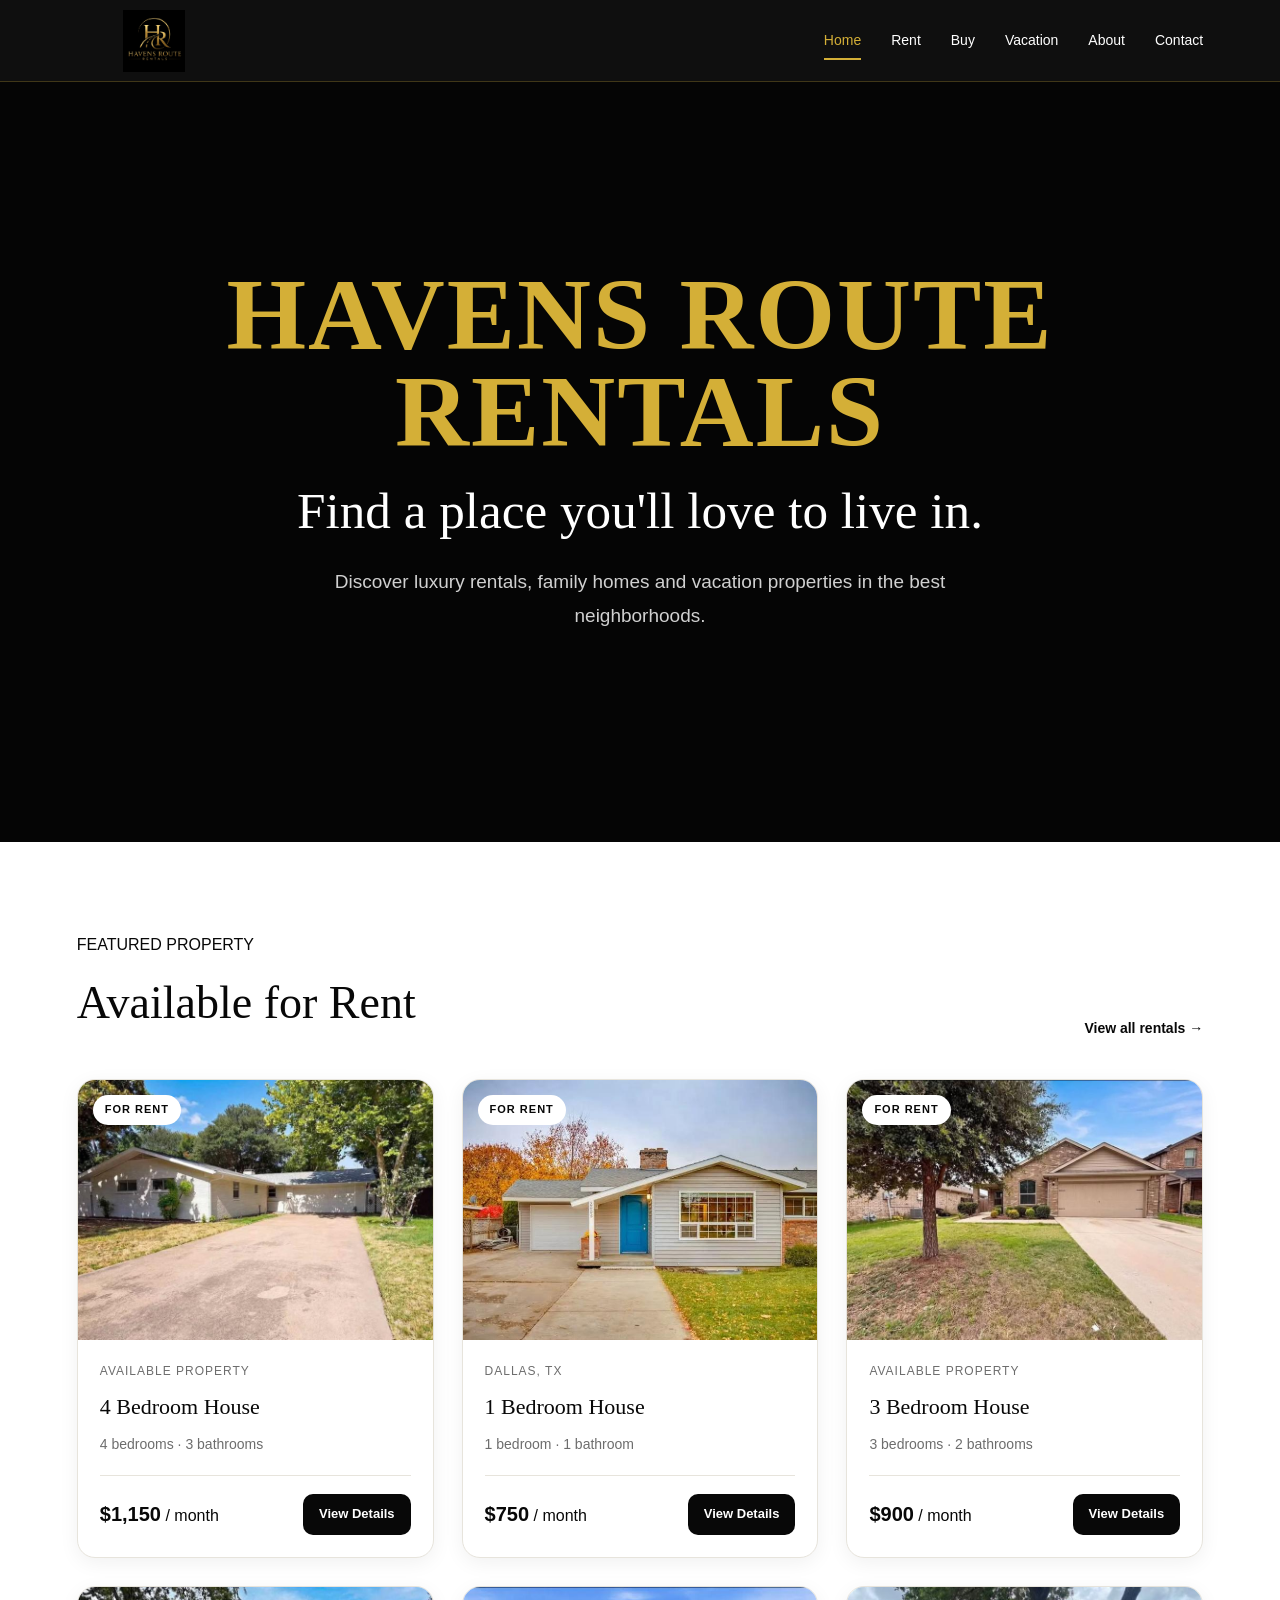
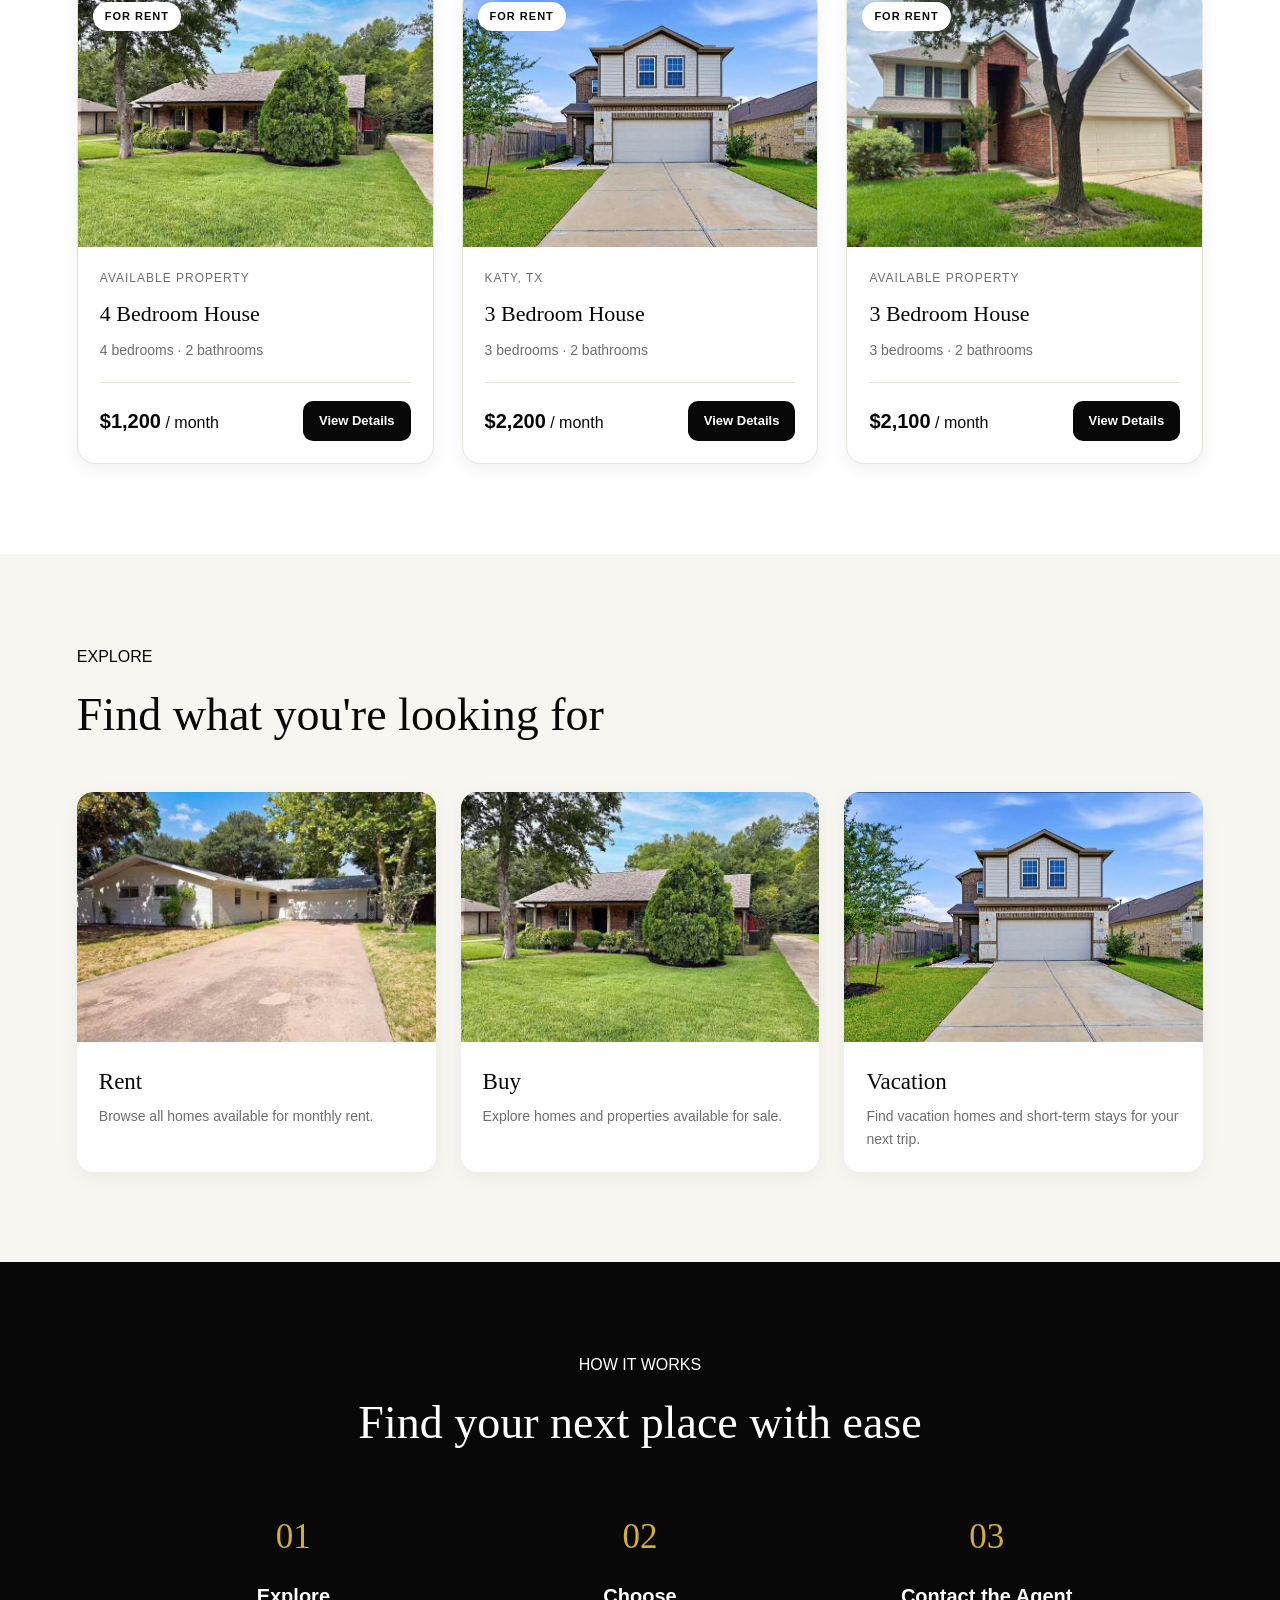
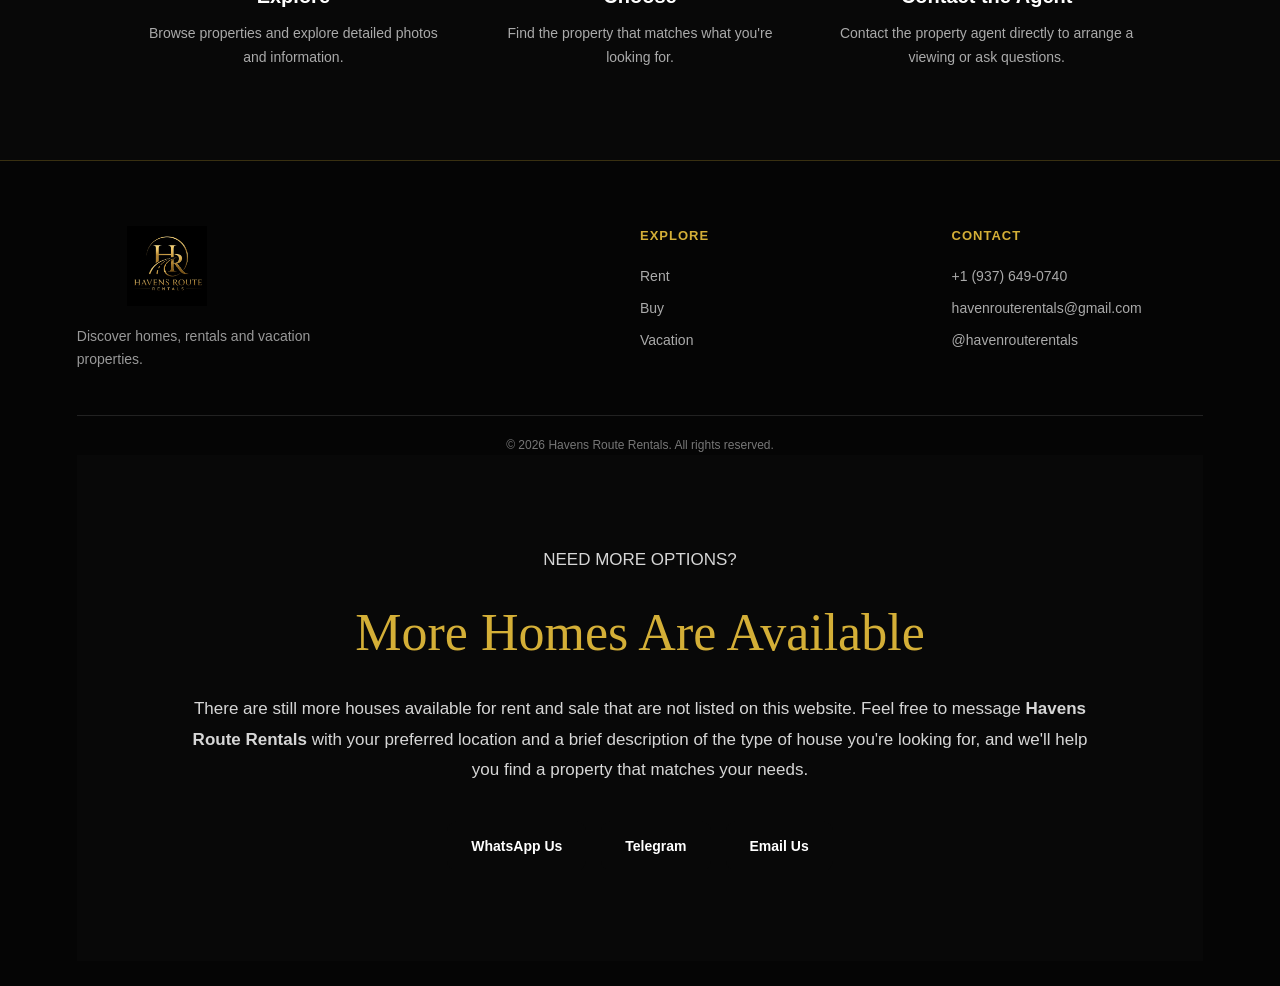
==== index.html @ 7f96321a "initial website" ====
<!DOCTYPE html>
<html lang="en">
<head>
    <meta charset="UTF-8">
    <meta name="viewport" content="width=device-width, initial-scale=1.0">

    <title>Havens Route Rentals</title>

    <meta name="description" content="Havens Route Rentals - Find homes for rent, properties for sale and vacation stays.">

    <meta property="og:title" content="Havens Route Rentals">
    <meta property="og:description" content="Find homes for rent, properties for sale and vacation stays.">
    <meta property="og:image" content="images/logo.png">

    <link rel="icon" type="image/png" href="images/logo.png">
    <link rel="stylesheet" href="style.css">
</head>

<body>

<header class="navbar">

    <a href="index.html" class="logo">
        <img src="images/logo.png" alt="Havens Route Rentals">
    </a>

    <nav class="nav-links">
        <a href="index.html" class="active">Home</a>
        <a href="rent.html">Rent</a>
        <a href="buy.html">Buy</a>
        <a href="vacation.html">Vacation</a>
       <a href="about.html">About</a>
        <a href="contact.html">Contact</a>
    </nav>

    <button class="menu-btn" type="button">☰</button>

</header>

<main>

    <!-- HERO -->
    <section class="hero">

        <div class="hero-content">

            <p class="hero-label">HAVENS ROUTE RENTALS</p>

            <h1>Find a place you'll love to live in.</h1>

            <p>
                Discover luxury rentals, family homes and vacation properties in the best neighborhoods.
            </p>

            
        </div>

    </section>

    <!-- FEATURED RENTALS -->
    <section class="properties-section">

        <div class="section-heading">

            <div>
                <p class="section-label">FEATURED PROPERTY</p>
                <h2>Available for Rent</h2>
            </div>

            <a href="rent.html" class="view-all">View all rentals →</a>

        </div>

        <div class="property-grid">

            <!-- House 1 -->
            <article class="property-card">
                <a href="property.html?id=house-1">
                    <div class="property-image">
                        <img src="images/no1.jpeg" alt="4 Bedroom House">
                        <span class="property-badge">For Rent</span>
                    </div>
                </a>

                <div class="property-info">
                    <div class="property-location">Available Property</div>
                    <h3>4 Bedroom House</h3>
                    <p class="property-details">4 bedrooms · 3 bathrooms</p>

                    <div class="property-bottom">
                        <p class="property-price"><strong>$1,150</strong> / month</p>
                        <a href="property.html?id=house-1" class="details-btn">View Details</a>
                    </div>
                </div>
            </article>

            <!-- House 2 -->
            <article class="property-card">
                <a href="property.html?id=house-2">
                    <div class="property-image">
                        <img src="images/no10.jpeg" alt="1 Bedroom House">
                        <span class="property-badge">For Rent</span>
                    </div>
                </a>

                <div class="property-info">
                    <div class="property-location">Dallas, TX</div>
                    <h3>1 Bedroom House</h3>
                    <p class="property-details">1 bedroom · 1 bathroom</p>

                    <div class="property-bottom">
                        <p class="property-price"><strong>$750</strong> / month</p>
                        <a href="property.html?id=house-2" class="details-btn">View Details</a>
                    </div>
                </div>
            </article>

            <!-- House 3 -->
            <article class="property-card">
                <a href="property.html?id=house-3">
                    <div class="property-image">
                        <img src="images/no17.jpeg" alt="3 Bedroom House">
                        <span class="property-badge">For Rent</span>
                    </div>
                </a>

                <div class="property-info">
                    <div class="property-location">Available Property</div>
                    <h3>3 Bedroom House</h3>
                    <p class="property-details">3 bedrooms · 2 bathrooms</p>

                    <div class="property-bottom">
                        <p class="property-price"><strong>$900</strong> / month</p>
                        <a href="property.html?id=house-3" class="details-btn">View Details</a>
                    </div>
                </div>
            </article>

            <!-- House 4 -->
            <article class="property-card">
                <a href="property.html?id=house-4">
                    <div class="property-image">
                        <img src="images/no24.jpeg" alt="4 Bedroom House">
                        <span class="property-badge">For Rent</span>
                    </div>
                </a>

                <div class="property-info">
                    <div class="property-location">Available Property</div>
                    <h3>4 Bedroom House</h3>
                    <p class="property-details">4 bedrooms · 2 bathrooms</p>

                    <div class="property-bottom">
                        <p class="property-price"><strong>$1,200</strong> / month</p>
                        <a href="property.html?id=house-4" class="details-btn">View Details</a>
                    </div>
                </div>
            </article>

            <!-- House 5 -->
            <article class="property-card">
                <a href="property.html?id=house-5">
                    <div class="property-image">
                        <img src="images/no33.jpeg" alt="3 Bedroom House">
                        <span class="property-badge">For Rent</span>
                    </div>
                </a>

                <div class="property-info">
                    <div class="property-location">Katy, TX</div>
                    <h3>3 Bedroom House</h3>
                    <p class="property-details">3 bedrooms · 2 bathrooms</p>

                    <div class="property-bottom">
                        <p class="property-price"><strong>$2,200</strong> / month</p>
                        <a href="property.html?id=house-5" class="details-btn">View Details</a>
                    </div>
                </div>
            </article>

            <!-- House 6 -->
            <article class="property-card">
                <a href="property.html?id=house-6">
                    <div class="property-image">
                        <img src="images/no54.jpeg" alt="3 Bedroom House">
                        <span class="property-badge">For Rent</span>
                    </div>
                </a>

                <div class="property-info">
                    <div class="property-location">Available Property</div>
                    <h3>3 Bedroom House</h3>
                    <p class="property-details">3 bedrooms · 2 bathrooms</p>

                    <div class="property-bottom">
                        <p class="property-price"><strong>$2,100</strong> / month</p>
                        <a href="property.html?id=house-6" class="details-btn">View Details</a>
                    </div>
                </div>
            </article>

        </div>

    </section>

    <!-- EXPLORE -->
    <section class="categories-section">

        <div class="section-heading">
            <div>
                <p class="section-label">EXPLORE</p>
                <h2>Find what you're looking for</h2>
            </div>
        </div>

        <div class="category-grid">

            <a href="rent.html" class="category-card">
                <div class="category-image">
                    <img src="images/no1.jpeg" alt="Rent Homes">
                </div>

                <div class="category-content">
                    <h3>Rent</h3>
                    <p>Browse all homes available for monthly rent.</p>
                </div>
            </a>

            <a href="buy.html" class="category-card">
                <div class="category-image">
                    <img src="images/no24.jpeg" alt="Buy Properties">
                </div>

                <div class="category-content">
                    <h3>Buy</h3>
                    <p>Explore homes and properties available for sale.</p>
                </div>
            </a>

            <a href="vacation.html" class="category-card">
                <div class="category-image">
                    <img src="images/no33.jpeg" alt="Vacation Homes">
                </div>

                <div class="category-content">
                    <h3>Vacation</h3>
                    <p>Find vacation homes and short-term stays for your next trip.</p>
                </div>
            </a>

        </div>

    </section>

    <!-- HOW IT WORKS -->
    <section class="how-section">

        <div class="section-heading centered">
            <p class="section-label">HOW IT WORKS</p>
            <h2>Find your next place with ease</h2>
        </div>

        <div class="steps-grid">

            <div class="step">
                <span>01</span>
                <h3>Explore</h3>
                <p>Browse properties and explore detailed photos and information.</p>
            </div>

            <div class="step">
                <span>02</span>
                <h3>Choose</h3>
                <p>Find the property that matches what you're looking for.</p>
            </div>

            <div class="step">
                <span>03</span>
                <h3>Contact the Agent</h3>
                <p>Contact the property agent directly to arrange a viewing or ask questions.</p>
            </div>

        </div>

    </section>

</main>

<footer>

    <div class="footer-content">

        <div class="footer-brand">
            <img src="images/logo.png" alt="Havens Route Rentals">
            <p>Discover homes, rentals and vacation properties.</p>
        </div>

        <div class="footer-links">
            <h4>Explore</h4>
            <a href="rent.html">Rent</a>
            <a href="buy.html">Buy</a>
            <a href="vacation.html">Vacation</a>
        </div>

        <div class="footer-links">
            <h4>Contact</h4>
            <a href="tel:+19376490740">+1 (937) 649-0740</a>
            <a href="mailto:havenrouterentals@gmail.com">havenrouterentals@gmail.com</a>
            <a href="https://t.me/havenrouterentals" target="_blank">@havenrouterentals</a>
        </div>

    </div>

    <div class="footer-bottom">
        <p>© 2026 Havens Route Rentals. All rights reserved.</p>
    </div>
<!-- MORE PROPERTIES MESSAGE -->
<section class="more-properties-section">

    <div class="more-properties-content">

        <p class="section-label">NEED MORE OPTIONS?</p>

        <h2>More Homes Are Available</h2>

        <p>
            There are still more houses available for rent and sale that are not listed on this website.
            Feel free to message <strong>Havens Route Rentals</strong> with your preferred location and a brief description of the type of house you're looking for, and we'll help you find a property that matches your needs.
        </p>

        <div class="contact-buttons">

            <a href="https://wa.me/19376490740" class="details-btn">
                WhatsApp Us
            </a>

            <a href="https://t.me/havenrouterentals" class="details-btn">
                Telegram
            </a>

            <a href="mailto:havenrouterentals@gmail.com" class="details-btn">
                Email Us
            </a>

        </div>

    </div>

</section>
</footer>


<script src="script.js"></script>

</body>
</html>
---- style.css ----
* {
    margin: 0;
    padding: 0;
    box-sizing: border-box;
}

:root {
    --black: #080808;
    --dark: #151515;
    --gold: #d4af37;
    --light-gold: #f0d477;
    --cream: #f8f6f0;
    --white: #ffffff;
    --gray: #6d6d6d;
    --border: #e7e4dc;
}

html {
    scroll-behavior: smooth;
}

body {
    font-family: Arial, Helvetica, sans-serif;
    background: var(--white);
    color: var(--black);
    line-height: 1.6;
}

a {
    color: inherit;
    text-decoration: none;
}

img {
    max-width: 100%;
}

button,
input,
select {
    font: inherit;
}


/* ==========================================
   NAVBAR
========================================== */

.navbar {
    position: sticky;
    top: 0;
    z-index: 1000;

    height: 82px;
    padding: 10px 6%;

    display: flex;
    align-items: center;
    justify-content: space-between;

    background: rgba(8, 8, 8, 0.97);
    border-bottom: 1px solid rgba(212, 175, 55, 0.25);
}

.logo {
    display: flex;
    align-items: center;
    height: 62px;
}

.logo img {
    width: 155px;
    height: 62px;
    object-fit: contain;
}

.nav-links {
    display: flex;
    align-items: center;
    gap: 30px;
}

.nav-links a {
    position: relative;
    color: #ffffff;
    font-size: 14px;
    font-weight: 500;
    transition: color 0.3s ease;
}

.nav-links a:hover,
.nav-links a.active {
    color: var(--gold);
}

.nav-links a.active::after {
    content: "";
    position: absolute;
    left: 0;
    right: 0;
    bottom: -8px;
    height: 2px;
    background: var(--gold);
}

.menu-btn {
    display: none;
    border: none;
    background: transparent;
    color: var(--gold);
    font-size: 28px;
    cursor: pointer;
}


/* ==========================================
   HERO
========================================== */

/* ==========================================
   HERO TEXT
========================================== */

/* ==========================================
   HERO SECTION
========================================== */

/* ==========================================
   HERO SECTION
========================================== */

.hero {
    min-height: 760px;
    padding: 100px 6% 80px;

    display: flex;
    align-items: center;
    justify-content: center;

    background: #050505;
}

.hero-content {
    width: 100%;
    max-width: 1200px;
    margin: 0 auto;
    text-align: center;
    color: #ffffff;
}

.hero-label {
    display: block;
    margin-bottom: 18px;

    color: var(--gold);

    font-family: Georgia, "Times New Roman", serif;
    font-size: clamp(64px, 8vw, 110px);
    font-weight: 700;
    line-height: 1;
    letter-spacing: 2px;
    text-transform: uppercase;
}

.hero h1 {
    max-width: 850px;
    margin: 0 auto 22px;

    color: #ffffff;

    font-family: Georgia, "Times New Roman", serif;
    font-size: clamp(30px, 4vw, 50px);
    font-weight: 400;
    line-height: 1.15;
}

.hero-content > p:not(.hero-label) {
    max-width: 680px;
    margin: 0 auto 40px;

    color: #d2d2d2;
    font-size: 18px;
    line-height: 1.7;
}

/* BIG GOLD TITLE */
.hero-label {
    display: block;

    margin-bottom: 22px;

    color: var(--gold);

    font-family: Georgia, "Times New Roman", serif;
    font-size: clamp(64px, 8vw, 110px);
    font-weight: 700;
    line-height: .95;
    letter-spacing: 2px;
    text-transform: uppercase;
}

/* WHITE CAPTION */
.hero h1 {
    max-width: 900px;

    margin: 0 auto 24px;

    color: #ffffff;

    font-family: Georgia, "Times New Roman", serif;
    font-size: clamp(34px, 4vw, 56px);
    font-weight: 400;
    line-height: 1.15;
}

/* DESCRIPTION */
.hero-content > p:not(.hero-label) {
    max-width: 720px;

    margin: 0 auto 45px;

    color: #d0d0d0;

    font-size: 19px;
    line-height: 1.8;
}

/* SEARCH BAR */
.search-box {
    max-width: 980px;

    margin: 0 auto;

    padding: 10px;

    display: grid;
    grid-template-columns: 1fr 1fr 170px;
    gap: 10px;

    background: #ffffff;

    border-radius: 20px;

    box-shadow: 0 20px 50px rgba(0,0,0,.35);
}

.search-field {
    padding: 12px 20px;

    text-align: left;

    border-right: 1px solid var(--border);
}

.search-field:last-child {
    border-right: none;
}

.search-field label {
    display: block;

    margin-bottom: 6px;

    color: #111;

    font-size: 11px;
    font-weight: 700;

    text-transform: uppercase;
    letter-spacing: 1px;
}

.search-field input,
.search-field select {
    width: 100%;

    border: none;
    outline: none;
    background: transparent;

    color: #555;

    font-size: 16px;
}

.search-box button {
    border: none;

    border-radius: 14px;

    background: var(--gold);
    color: #111;

    font-size: 17px;
    font-weight: 700;

    cursor: pointer;

    transition: .3s ease;
}

.search-box button:hover {
    background: var(--light-gold);
    transform: translateY(-2px);
}

/* MOBILE HERO */

@media (max-width: 900px) {

    .hero {
        min-height: 700px;
        padding: 80px 5% 60px;
    }

    .search-box {
        grid-template-columns: 1fr;
        gap: 12px;
        padding: 12px;
    }

    .search-field {
        border-right: none;
        border-bottom: 1px solid var(--border);
    }

    .search-field:last-child {
        border-bottom: none;
    }

    .search-box button {
        height: 55px;
    }

}

@media (max-width: 600px) {

    .hero {
        min-height: 640px;
        padding: 70px 5% 50px;
    }

    .hero-label {
        font-size: 48px;
        line-height: 1;
    }

    .hero h1 {
        font-size: 30px;
    }

    .hero-content > p:not(.hero-label) {
        font-size: 16px;
        margin-bottom: 30px;
    }

}

/* ==========================================
   SEARCH
========================================== */

.search-box {
    max-width: 900px;
    margin: 35px auto 0;
    padding: 8px;

    display: grid;
    grid-template-columns: 1fr 1fr 150px;
    gap: 8px;

    background: white;
    border-radius: 16px;
    box-shadow: 0 15px 45px rgba(0, 0, 0, 0.3);
}

.search-field {
    padding: 10px 18px;
    text-align: left;
    border-right: 1px solid var(--border);
}

.search-field label {
    display: block;
    margin-bottom: 3px;
    color: var(--black);
    font-size: 11px;
    font-weight: 700;
    text-transform: uppercase;
    letter-spacing: 1px;
}

.search-field input,
.search-field select {
    width: 100%;
    padding: 5px 0;
    border: none;
    outline: none;
    background: transparent;
    color: #555;
}

.search-box button {
    border: none;
    border-radius: 12px;
    background: var(--gold);
    color: #111;
    font-weight: 700;
    cursor: pointer;
    transition: 0.3s ease;
}

.search-box button:hover {
    background: var(--light-gold);
    transform: translateY(-1px);
}


/* ==========================================
   GENERAL SECTIONS
========================================== */

.properties-section,
.categories-section,
.how-section {
    padding: 90px 6%;
}

.categories-section {
    background: var(--cream);
}

.how-section {
    background: var(--black);
    color: white;
}

.section-heading {
    max-width: 1200px;
    margin: 0 auto 40px;

    display: flex;
    align-items: end;
    justify-content: space-between;
    gap: 20px;
}

.section-heading.centered {
    display: block;
    text-align: center;
}

.section-heading h2 {
    margin-top: 8px;
    font-family: Georgia, "Times New Roman", serif;
    font-size: clamp(30px, 4vw, 46px);
    font-weight: 400;
}

.view-all {
    color: var(--black);
    font-weight: 600;
    font-size: 14px;
}

.view-all:hover {
    color: var(--gold);
}


/* ==========================================
   PROPERTY GRID
========================================== */

.property-grid {
    max-width: 1200px;
    margin: 0 auto;

    display: grid;
    grid-template-columns: repeat(3, 1fr);
    gap: 25px;
}

/* ==========================================
   PROPERTY GRID
========================================== */

.property-grid {
    max-width: 1200px;
    margin: 0 auto;

    display: grid;
    grid-template-columns: repeat(3, minmax(0, 1fr));
    gap: 28px;
    align-items: stretch;
}

.property-card {
    display: flex;
    flex-direction: column;

    width: 100%;
    height: 100%;

    overflow: hidden;
    background: #ffffff;
    border: 1px solid var(--border);
    border-radius: 18px;

    box-shadow: 0 5px 20px rgba(0, 0, 0, 0.06);

    transition: transform 0.3s ease, box-shadow 0.3s ease;
}

.property-card:hover {
    transform: translateY(-6px);
    box-shadow: 0 15px 35px rgba(0, 0, 0, 0.12);
}

.property-image {
    position: relative;
    width: 100%;
    height: 260px;
    overflow: hidden;
}

.property-image img {
    width: 100%;
    height: 100%;
    object-fit: cover;
    display: block;
    transition: transform 0.4s ease;
}

.property-card:hover .property-image img {
    transform: scale(1.05);
}

.property-badge {
    position: absolute;
    top: 15px;
    left: 15px;

    padding: 6px 12px;

    background: #ffffff;
    color: var(--black);

    border-radius: 20px;
    font-size: 11px;
    font-weight: 700;
    letter-spacing: 1px;
    text-transform: uppercase;
}

.property-info {
    flex: 1;

    display: flex;
    flex-direction: column;
    justify-content: space-between;

    padding: 22px;
}

.property-location {
    color: var(--gray);
    font-size: 12px;
    text-transform: uppercase;
    letter-spacing: 1px;
    margin-bottom: 8px;
}

.property-info h3 {
    font-family: Georgia, "Times New Roman", serif;
    font-size: 22px;
    font-weight: 400;
    margin-bottom: 8px;
}

.property-details {
    color: var(--gray);
    font-size: 14px;
}

.property-bottom {
    margin-top: 20px;
    padding-top: 18px;

    display: flex;
    align-items: center;
    justify-content: space-between;

    border-top: 1px solid var(--border);
}

.property-price strong {
    font-size: 20px;
    color: var(--black);
}

.details-btn {
    padding: 10px 16px;
    border-radius: 10px;

    background: var(--black);
    color: #ffffff;

    font-size: 13px;
    font-weight: 700;

    transition: 0.3s ease;
}

.details-btn:hover {
    background: var(--gold);
    color: var(--black);
}

/* ==========================================
   CATEGORY CARDS
========================================== */

.category-grid {
    max-width: 1200px;
    margin: 0 auto;

    display: grid;
    grid-template-columns: repeat(3, 1fr);
    gap: 25px;
}

.category-card {
    overflow: hidden;
    background: white;
    border-radius: 16px;

    box-shadow: 0 5px 20px rgba(0, 0, 0, 0.06);

    transition: transform 0.3s ease;
}

.category-card:hover {
    transform: translateY(-5px);
}

.category-image {
    height: 250px;
    overflow: hidden;
}

.category-image img {
    width: 100%;
    height: 100%;
    object-fit: cover;

    transition: transform 0.5s ease;
}

.category-card:hover img {
    transform: scale(1.05);
}

.category-content {
    padding: 22px;
}

.category-content h3 {
    margin-bottom: 5px;
    font-family: Georgia, "Times New Roman", serif;
    font-size: 23px;
    font-weight: 400;
}

.category-content p {
    color: var(--gray);
    font-size: 14px;
}


/* ==========================================
   HOW IT WORKS
========================================== */

.steps-grid {
    max-width: 1000px;
    margin: 50px auto 0;

    display: grid;
    grid-template-columns: repeat(3, 1fr);
    gap: 40px;
}

.step {
    text-align: center;
}

.step span {
    display: block;
    margin-bottom: 15px;
    color: var(--gold);
    font-family: Georgia, "Times New Roman", serif;
    font-size: 35px;
}

.step h3 {
    margin-bottom: 10px;
    font-size: 20px;
}

.step p {
    color: #aaa;
    font-size: 14px;
    line-height: 1.7;
}


/* ==========================================
   FOOTER
========================================== */

footer {
    background: #050505;
    color: white;
    padding: 65px 6% 25px;
    border-top: 1px solid rgba(212, 175, 55, 0.25);
}

.footer-content {
    max-width: 1200px;
    margin: 0 auto 45px;

    display: grid;
    grid-template-columns: 2fr 1fr 1fr;
    gap: 60px;
}

.footer-brand img {
    width: 180px;
    height: 80px;
    object-fit: contain;
    margin-bottom: 12px;
}

.footer-brand p {
    max-width: 300px;
    color: #999;
    font-size: 14px;
}

.footer-links {
    display: flex;
    flex-direction: column;
    gap: 10px;
}

.footer-links h4 {
    margin-bottom: 8px;
    color: var(--gold);
    font-size: 13px;
    letter-spacing: 1px;
    text-transform: uppercase;
}

.footer-links a {
    color: #aaa;
    font-size: 14px;
    transition: color 0.3s ease;
}

.footer-links a:hover {
    color: white;
}

.footer-bottom {
    max-width: 1200px;
    margin: 0 auto;
    padding-top: 20px;
    border-top: 1px solid #222;
    text-align: center;
}

.footer-bottom p {
    color: #777;
    font-size: 12px;
}


/* ==========================================
   MOBILE
========================================== */

@media (max-width: 900px) {

    .nav-links {
        position: absolute;
        top: 82px;
        left: 0;

        width: 100%;

        display: none;
        flex-direction: column;
        align-items: stretch;

        padding: 20px;

        background: var(--black);
        border-top: 1px solid rgba(212, 175, 55, 0.2);
    }

    .nav-links.active {
        display: flex;
    }

    .nav-links a {
        padding: 12px 5px;
        text-align: center;
    }

    .nav-links a.active::after {
        display: none;
    }

    .menu-btn {
        display: block;
    }

    .property-grid {
    grid-template-columns: 1fr;
    gap: 18px;
}

.category-grid {
    grid-template-columns: 1fr;
}

    .steps-grid {
        grid-template-columns: 1fr;
        gap: 35px;
    }

    .footer-content {
        grid-template-columns: 1fr 1fr;
    }
}


@media (max-width: 600px) {

    .navbar {
        height: 72px;
        padding: 8px 5%;
    }

    .logo {
        height: 56px;
    }

    .logo img {
        width: 140px;
        height: 56px;
    }

    .nav-links {
        top: 72px;
    }

    .hero {
        min-height: 700px;
        padding: 60px 5%;
    }

    .hero h1 {
        font-size: 43px;
    }

    .hero-content > p:not(.hero-label) {
        font-size: 15px;
    }

    .search-box {
        grid-template-columns: 1fr;
        padding: 10px;
        border-radius: 14px;
    }

    .search-field {
        border-right: none;
        border-bottom: 1px solid var(--border);
    }

    .search-box button {
        min-height: 50px;
    }

    .properties-section,
    .categories-section,
    .how-section {
        padding: 65px 5%;
    }

    .section-heading {
        align-items: flex-start;
        flex-direction: column;
    }

    .property-grid,
    .category-grid {
        grid-template-columns: 1fr;
    }

    .property-image {
        height: 250px;
    }

    .property-bottom {
        align-items: flex-start;
        flex-direction: column;
        gap: 15px;
    }

    .details-btn {
        width: 100%;
        text-align: center;
    }

    .category-image {
        height: 230px;
    }

    .footer-content {
        grid-template-columns: 1fr;
        gap: 35px;
    }
}
/* ==========================================
   PROPERTY PAGE
========================================== */

.property-page {
    padding: 45px 6% 90px;
    background: #fff;
}

.property-container {
    max-width: 1200px;
    margin: 0 auto;
}

.back-link {
    display: inline-block;
    margin-bottom: 25px;
    color: #555;
    font-size: 14px;
}

.back-link:hover {
    color: #d4af37;
}


/* ==========================================
   GALLERY
========================================== */

.property-gallery {
    display: grid;
    grid-template-columns: 2fr 1fr;
    gap: 8px;
    height: 520px;
    overflow: hidden;
    border-radius: 18px;
}

.gallery-main {
    height: 100%;
}

.gallery-main img {
    width: 100%;
    height: 100%;
    object-fit: cover;
    display: block;
}

.gallery-side {
    display: grid;
    grid-template-columns: 1fr 1fr;
    grid-template-rows: 1fr 1fr;
    gap: 8px;
}

.gallery-side img {
    width: 100%;
    height: 100%;
    object-fit: cover;
    display: block;
}


/* ==========================================
   PROPERTY HEADER
========================================== */

.property-header {
    display: flex;
    align-items: flex-end;
    justify-content: space-between;
    gap: 30px;

    padding: 35px 0;

    border-bottom: 1px solid #e7e4dc;
}

.property-page-badge {
    display: inline-block;

    margin-bottom: 10px;
    padding: 6px 12px;

    background: #080808;
    color: #d4af37;

    border-radius: 20px;

    font-size: 11px;
    font-weight: 700;
    text-transform: uppercase;
    letter-spacing: 1px;
}

.property-header h1 {
    margin-bottom: 8px;

    font-family: Georgia, "Times New Roman", serif;
    font-size: clamp(32px, 5vw, 52px);
    font-weight: 400;
    line-height: 1.1;
}

.property-meta {
    color: #6d6d6d;
    font-size: 15px;
}

.property-page-price {
    white-space: nowrap;
}

.property-page-price strong {
    font-size: 28px;
}

.property-page-price span {
    color: #6d6d6d;
}


/* ==========================================
   PROPERTY CONTENT
========================================== */

.property-layout {
    display: grid;
    grid-template-columns: minmax(0, 1fr) 350px;
    gap: 60px;
    padding-top: 40px;
}

.property-main-content section {
    margin-bottom: 50px;
}

.property-main-content h2 {
    margin-bottom: 20px;

    font-family: Georgia, "Times New Roman", serif;
    font-size: 30px;
    font-weight: 400;
}

.property-description p {
    max-width: 750px;
    color: #555;
    line-height: 1.8;
}


/* ==========================================
   FEATURES
========================================== */

.features-grid {
    display: grid;
    grid-template-columns: repeat(3, 1fr);
    gap: 15px;
}

.features-grid div {
    padding: 22px;

    border: 1px solid #e7e4dc;
    border-radius: 14px;

    background: #faf9f5;
}

.features-grid strong {
    display: block;
    margin-bottom: 4px;
    font-size: 19px;
}

.features-grid span {
    color: #6d6d6d;
    font-size: 13px;
}


/* ==========================================
   PHOTOS
========================================== */

.photos-heading {
    display: flex;
    align-items: center;
    justify-content: space-between;
}

.photos-heading span {
    color: #777;
    font-size: 13px;
}

.photos-grid {
    display: grid;
    grid-template-columns: repeat(3, 1fr);
    gap: 10px;
}

.photos-grid img {
    width: 100%;
    height: 210px;
    object-fit: cover;

    border-radius: 12px;
    cursor: pointer;

    transition: transform .25s ease;
}

.photos-grid img:hover {
    transform: scale(1.02);
}


/* ==========================================
   AGENT CARD
========================================== */

.agent-card {
    position: sticky;
    top: 110px;

    align-self: start;

    padding: 28px;

    background: #fff;

    border: 1px solid #e7e4dc;
    border-radius: 18px;

    box-shadow: 0 10px 35px rgba(0, 0, 0, .08);
}

.agent-card h2 {
    margin-bottom: 10px;

    font-family: Georgia, "Times New Roman", serif;
    font-size: 25px;
    font-weight: 400;
}

.agent-card p {
    margin-bottom: 25px;

    color: #6d6d6d;
    font-size: 14px;
    line-height: 1.6;
}

.agent-btn {
    display: block;

    width: 100%;

    margin-bottom: 10px;
    padding: 13px;

    border: 1px solid #ddd;
    border-radius: 9px;

    background: #080808;
    color: #fff;

    text-align: center;
    font-size: 13px;
    font-weight: 600;

    transition: .3s ease;
}

.agent-btn:hover {
    background: #d4af37;
    border-color: #d4af37;
    color: #080808;
}


/* ==========================================
   PROPERTY PAGE MOBILE
========================================== */

@media (max-width: 900px) {

    .property-gallery {
        height: 430px;
    }

    .property-layout {
        grid-template-columns: 1fr;
        gap: 40px;
    }

    .agent-card {
        position: static;
    }

}


@media (max-width: 600px) {

    .property-page {
        padding: 30px 5% 70px;
    }

    .property-gallery {
        grid-template-columns: 1fr 1fr;
        grid-template-rows: 240px 150px;
        height: auto;
    }

    .gallery-main {
        grid-column: span 2;
    }

    .gallery-side {
        grid-column: span 2;
        display: grid;
        grid-template-columns: repeat(4, 1fr);
        gap: 6px;
        height: 150px;
    }

    .gallery-side img {
        min-width: 0;
    }

    .property-header {
        align-items: flex-start;
        flex-direction: column;
        gap: 15px;
        padding: 28px 0;
    }

    .property-header h1 {
        font-size: 35px;
    }

    .property-page-price strong {
        font-size: 24px;
    }

    .features-grid {
        grid-template-columns: 1fr;
    }

    .photos-grid {
        grid-template-columns: 1fr 1fr;
    }

    .photos-grid img {
        height: 170px;
    }

}
/* ==========================================
   LISTING PAGE HERO
========================================== */

.page-hero {
    min-height: 360px;
    padding: 70px 6%;

    display: flex;
    align-items: center;
    justify-content: center;

    background: #080808;
    color: #ffffff;
    text-align: center;
}

.page-hero-content {
    max-width: 800px;
}

.page-hero h1 {
    margin: 15px 0;

    font-family: Georgia, "Times New Roman", serif;
    font-size: clamp(42px, 6vw, 68px);
    font-weight: 400;
    line-height: 1.1;
}

.page-hero-content > p:not(.hero-label) {
    color: #cccccc;
    font-size: 16px;
}
/* ==========================================
   MORE PROPERTIES SECTION
========================================== */

.more-properties-section {
    padding: 90px 6%;
    background: #080808;
    color: #ffffff;
}

.more-properties-content {
    max-width: 900px;
    margin: 0 auto;
    text-align: center;
}

.more-properties-content h2 {
    margin: 15px 0 20px;
    color: var(--gold);
    font-family: Georgia, "Times New Roman", serif;
    font-size: clamp(34px, 5vw, 52px);
    font-weight: 400;
}

.more-properties-content p {
    color: #d6d6d6;
    font-size: 17px;
    line-height: 1.8;
}

.contact-buttons {
    margin-top: 35px;
    display: flex;
    justify-content: center;
    gap: 15px;
    flex-wrap: wrap;
}

.contact-buttons .details-btn {
    padding: 14px 24px;
    font-size: 14px;
}

@media (max-width: 600px) {
    .contact-buttons {
        flex-direction: column;
    }

    .contact-buttons .details-btn {
        width: 100%;
        text-align: center;
    }
}
/* ==============================
   VACATION PAGE
   ============================== */

.vacation-page {
    padding: 70px 20px;
}

.vacation-page .property-grid {
    max-width: 1200px;
    margin: 0 auto;
}
/* =========================
   CONTACT PAGE
========================= */

.contact-section {
    min-height: 650px;
    padding: 80px 20px;
    display: flex;
    justify-content: center;
    align-items: center;
    background: #f7f7f7;
}

.contact-card {
    width: 100%;
    max-width: 650px;
    background: #fff;
    padding: 50px 45px;
    border-radius: 18px;
    text-align: center;
    box-shadow: 0 10px 35px rgba(0, 0, 0, 0.08);
}

.contact-logo {
    width: 120px;
    height: 120px;
    object-fit: contain;
    margin-bottom: 15px;
}

.contact-card h2 {
    margin: 5px 0 15px;
    font-size: 30px;
    color: #111;
}

.contact-text {
    max-width: 520px;
    margin: 0 auto 30px;
    color: #666;
    font-size: 16px;
    line-height: 1.7;
}

/* Contact buttons */

.contact-btn {
    display: block;
    width: 100%;
    max-width: 450px;
    margin: 12px auto;
    padding: 16px 20px;
    border-radius: 8px;
    text-decoration: none;
    font-size: 16px;
    font-weight: 600;
    transition: 0.3s ease;
    box-sizing: border-box;
}

.call-btn {
    background: #111;
    color: #fff;
}

.call-btn:hover {
    background: #333;
    transform: translateY(-2px);
}

.whatsapp-btn {
    background: #25d366;
    color: #fff;
}

.whatsapp-btn:hover {
    background: #1ebe5d;
    transform: translateY(-2px);
}

.telegram-btn {
    background: #229ed9;
    color: #fff;
}

.telegram-btn:hover {
    background: #168ac1;
    transform: translateY(-2px);
}

/* Contact information */

.contact-info {
    margin-top: 35px;
    padding-top: 25px;
    border-top: 1px solid #eee;
    display: grid;
    grid-template-columns: repeat(3, 1fr);
    gap: 15px;
}

.contact-item {
    padding: 15px 10px;
}

.contact-item strong {
    display: block;
    margin-bottom: 8px;
    color: #111;
    font-size: 14px;
}

.contact-item p {
    margin: 0;
    color: #666;
    font-size: 14px;
    word-break: break-word;
}


/* =========================
   CONTACT MOBILE
========================= */

@media (max-width: 700px) {

    .contact-section {
        padding: 50px 15px;
        min-height: auto;
    }

    .contact-card {
        padding: 35px 20px;
        border-radius: 14px;
    }

    .contact-logo {
        width: 100px;
        height: 100px;
    }

    .contact-card h2 {
        font-size: 25px;
    }

    .contact-text {
        font-size: 15px;
    }

    .contact-info {
        grid-template-columns: 1fr;
        gap: 5px;
    }

    .contact-item {
        border-bottom: 1px solid #eee;
        padding: 14px 5px;
    }

    .contact-item:last-child {
        border-bottom: none;
    }
}
/* =========================
   ABOUT PAGE
========================= */

.about-section {
    padding: 80px 20px;
    background: #f7f7f7;
}

.about-container {
    max-width: 1100px;
    margin: 0 auto;
}

.about-intro {
    background: #fff;
    padding: 55px;
    border-radius: 18px;
    text-align: center;
    box-shadow: 0 10px 35px rgba(0, 0, 0, 0.07);
    margin-bottom: 30px;
}

.about-logo {
    width: 120px;
    height: 120px;
    object-fit: contain;
    margin-bottom: 15px;
}

.about-intro h2 {
    font-size: 32px;
    color: #111;
    margin: 5px 0 18px;
}

.about-intro p {
    max-width: 750px;
    margin: 0 auto;
    color: #666;
    font-size: 16px;
    line-height: 1.8;
}

/* About cards */

.about-grid {
    display: grid;
    grid-template-columns: repeat(3, 1fr);
    gap: 25px;
}

.about-card {
    background: #fff;
    padding: 35px 25px;
    border-radius: 15px;
    text-align: center;
    box-shadow: 0 8px 25px rgba(0, 0, 0, 0.06);
    transition: 0.3s ease;
}

.about-card:hover {
    transform: translateY(-5px);
}

.about-card h3 {
    margin: 0 0 12px;
    color: #111;
    font-size: 21px;
}

.about-card p {
    margin: 0;
    color: #666;
    line-height: 1.7;
    font-size: 15px;
}

/* Gold headings */

.about-card h3::after {
    content: "";
    display: block;
    width: 35px;
    height: 2px;
    background: #d4af37;
    margin: 12px auto 0;
}

/* About CTA */

.about-cta {
    margin-top: 30px;
    background: #111;
    color: #fff;
    padding: 50px 30px;
    border-radius: 18px;
    text-align: center;
}

.about-cta h2 {
    margin: 0 0 12px;
    font-size: 28px;
}

.about-cta p {
    margin: 0 auto 25px;
    max-width: 600px;
    color: #ccc;
    line-height: 1.7;
}

.about-cta a {
    display: inline-block;
    padding: 14px 30px;
    background: #d4af37;
    color: #111;
    text-decoration: none;
    border-radius: 7px;
    font-weight: 600;
    transition: 0.3s ease;
}

.about-cta a:hover {
    background: #fff;
}


/* =========================
   ABOUT MOBILE
========================= */

@media (max-width: 700px) {

    .about-section {
        padding: 50px 15px;
    }

    .about-intro {
        padding: 35px 20px;
    }

    .about-logo {
        width: 100px;
        height: 100px;
    }

    .about-intro h2 {
        font-size: 26px;
    }

    .about-intro p {
        font-size: 15px;
    }

    .about-grid {
        grid-template-columns: 1fr;
        gap: 18px;
    }

    .about-card {
        padding: 30px 20px;
    }

    .about-cta {
        padding: 40px 20px;
    }

    .about-cta h2 {
        font-size: 24px;
    }
}
/* =========================
   MORE HOMES AVAILABLE
========================= */

.about-availability {
    margin-top: 30px;
    padding: 45px 30px;
    background: #fff;
    border: 1px solid #eee;
    border-radius: 18px;
    text-align: center;
}

.about-availability h2 {
    margin: 0 0 12px;
    font-size: 28px;
    color: #111;
}

.about-availability p {
    max-width: 650px;
    margin: 0 auto 25px;
    color: #666;
    line-height: 1.7;
}

.about-availability a {
    display: inline-block;
    padding: 14px 30px;
    background: #d4af37;
    color: #111;
    text-decoration: none;
    border-radius: 7px;
    font-weight: 600;
    transition: 0.3s ease;
}

.about-availability a:hover {
    background: #111;
    color: #fff;
}
/* =====================================================
   MOBILE RESPONSIVE DESIGN
===================================================== */

@media (max-width: 768px) {

    /* =========================
       NAVBAR
    ========================= */

    .navbar {
        height: 70px;
        padding: 0 18px;
    }

    .logo img {
        width: 125px;
        height: auto;
    }

    .menu-btn {
        display: block;
        background: none;
        border: none;
        color: #fff;
        font-size: 28px;
        cursor: pointer;
        padding: 5px;
    }

    .nav-links {
        position: absolute;
        top: 70px;
        left: 0;
        width: 100%;
        background: #111;
        display: none;
        flex-direction: column;
        padding: 10px 0 15px;
        z-index: 999;
    }

    .nav-links.show {
        display: flex;
    }

    .nav-links a {
        width: 100%;
        padding: 14px 20px;
        text-align: center;
        box-sizing: border-box;
    }


    /* =========================
       PAGE HERO
    ========================= */

    .page-hero {
        min-height: 300px;
        padding: 60px 20px;
        box-sizing: border-box;
    }

    .page-hero-content {
        width: 100%;
        text-align: center;
    }

    .page-hero h1 {
        font-size: 34px;
        line-height: 1.2;
    }

    .page-hero p {
        font-size: 15px;
        line-height: 1.6;
    }


    /* =========================
       PROPERTY GRID
    ========================= */

    .property-grid {
        grid-template-columns: 1fr;
        gap: 20px;
    }

    .property-card {
        width: 100%;
    }

    .property-card img {
        width: 100%;
        height: 240px;
        object-fit: cover;
    }


    /* =========================
       PROPERTY DETAILS
    ========================= */

    .property-page {
        padding: 40px 15px;
    }

    .property-header h1 {
        font-size: 28px;
        line-height: 1.3;
    }

    .property-meta {
        flex-wrap: wrap;
        gap: 10px;
    }

    .property-description {
        font-size: 15px;
        line-height: 1.7;
    }


    /* =========================
       PROPERTY GALLERY
    ========================= */

    .property-gallery {
        display: grid;
        grid-template-columns: 1fr;
        gap: 10px;
    }

    .gallery-main img,
    .gallery-side img {
        width: 100%;
        height: 250px;
        object-fit: cover;
    }

    .gallery-side {
        display: grid;
        grid-template-columns: 1fr 1fr;
        gap: 10px;
    }


    /* =========================
       CONTACT PAGE
    ========================= */

    .contact-section {
        padding: 50px 15px;
        min-height: auto;
    }

    .contact-card {
        width: 100%;
        padding: 35px 20px;
        box-sizing: border-box;
        border-radius: 14px;
    }

    .contact-logo {
        width: 100px;
        height: 100px;
    }

    .contact-card h2 {
        font-size: 25px;
    }

    .contact-text {
        font-size: 15px;
        line-height: 1.7;
    }

    .contact-btn {
        width: 100%;
        font-size: 15px;
        padding: 15px;
    }

    .contact-info {
        grid-template-columns: 1fr;
        gap: 0;
    }

    .contact-item {
        border-bottom: 1px solid #eee;
        padding: 15px 5px;
    }

    .contact-item:last-child {
        border-bottom: none;
    }


    /* =========================
       ABOUT PAGE
    ========================= */

    .about-section {
        padding: 50px 15px;
    }

    .about-intro {
        padding: 35px 20px;
        border-radius: 14px;
    }

    .about-logo {
        width: 100px;
        height: 100px;
    }

    .about-intro h2 {
        font-size: 26px;
    }

    .about-intro p {
        font-size: 15px;
        line-height: 1.7;
    }

    .about-grid {
        grid-template-columns: 1fr;
        gap: 18px;
    }

    .about-card {
        padding: 30px 20px;
    }

    .about-card h3 {
        font-size: 20px;
    }

    .about-availability {
        padding: 35px 20px;
        border-radius: 14px;
    }

    .about-availability h2 {
        font-size: 25px;
    }

    .about-availability p {
        font-size: 15px;
        line-height: 1.7;
    }

    .about-cta {
        padding: 40px 20px;
        border-radius: 14px;
    }

    .about-cta h2 {
        font-size: 24px;
    }

    .about-cta p {
        font-size: 15px;
        line-height: 1.7;
    }


    /* =========================
       FOOTER
    ========================= */

    .footer-content {
        grid-template-columns: 1fr;
        text-align: center;
        gap: 30px;
    }

    .footer-brand img {
        margin: 0 auto;
    }

    .footer-links {
        display: flex;
        flex-direction: column;
        align-items: center;
    }

    .footer-bottom {
        text-align: center;
        padding: 15px;
        font-size: 13px;
    }

}


/* =====================================================
   SMALL PHONES
===================================================== */

@media (max-width: 480px) {

    .navbar {
        padding: 0 14px;
    }

    .logo img {
        width: 110px;
    }

    .page-hero {
        min-height: 260px;
        padding: 50px 15px;
    }

    .page-hero h1 {
        font-size: 28px;
    }

    .page-hero p {
        font-size: 14px;
    }

    .property-card img {
        height: 220px;
    }

    .property-header h1 {
        font-size: 24px;
    }

    .contact-card {
        padding: 30px 15px;
    }

    .about-intro {
        padding: 30px 15px;
    }

    .about-availability,
    .about-cta {
        padding: 30px 15px;
    }

    .about-availability h2,
    .about-cta h2 {
        font-size: 22px;
    }

}
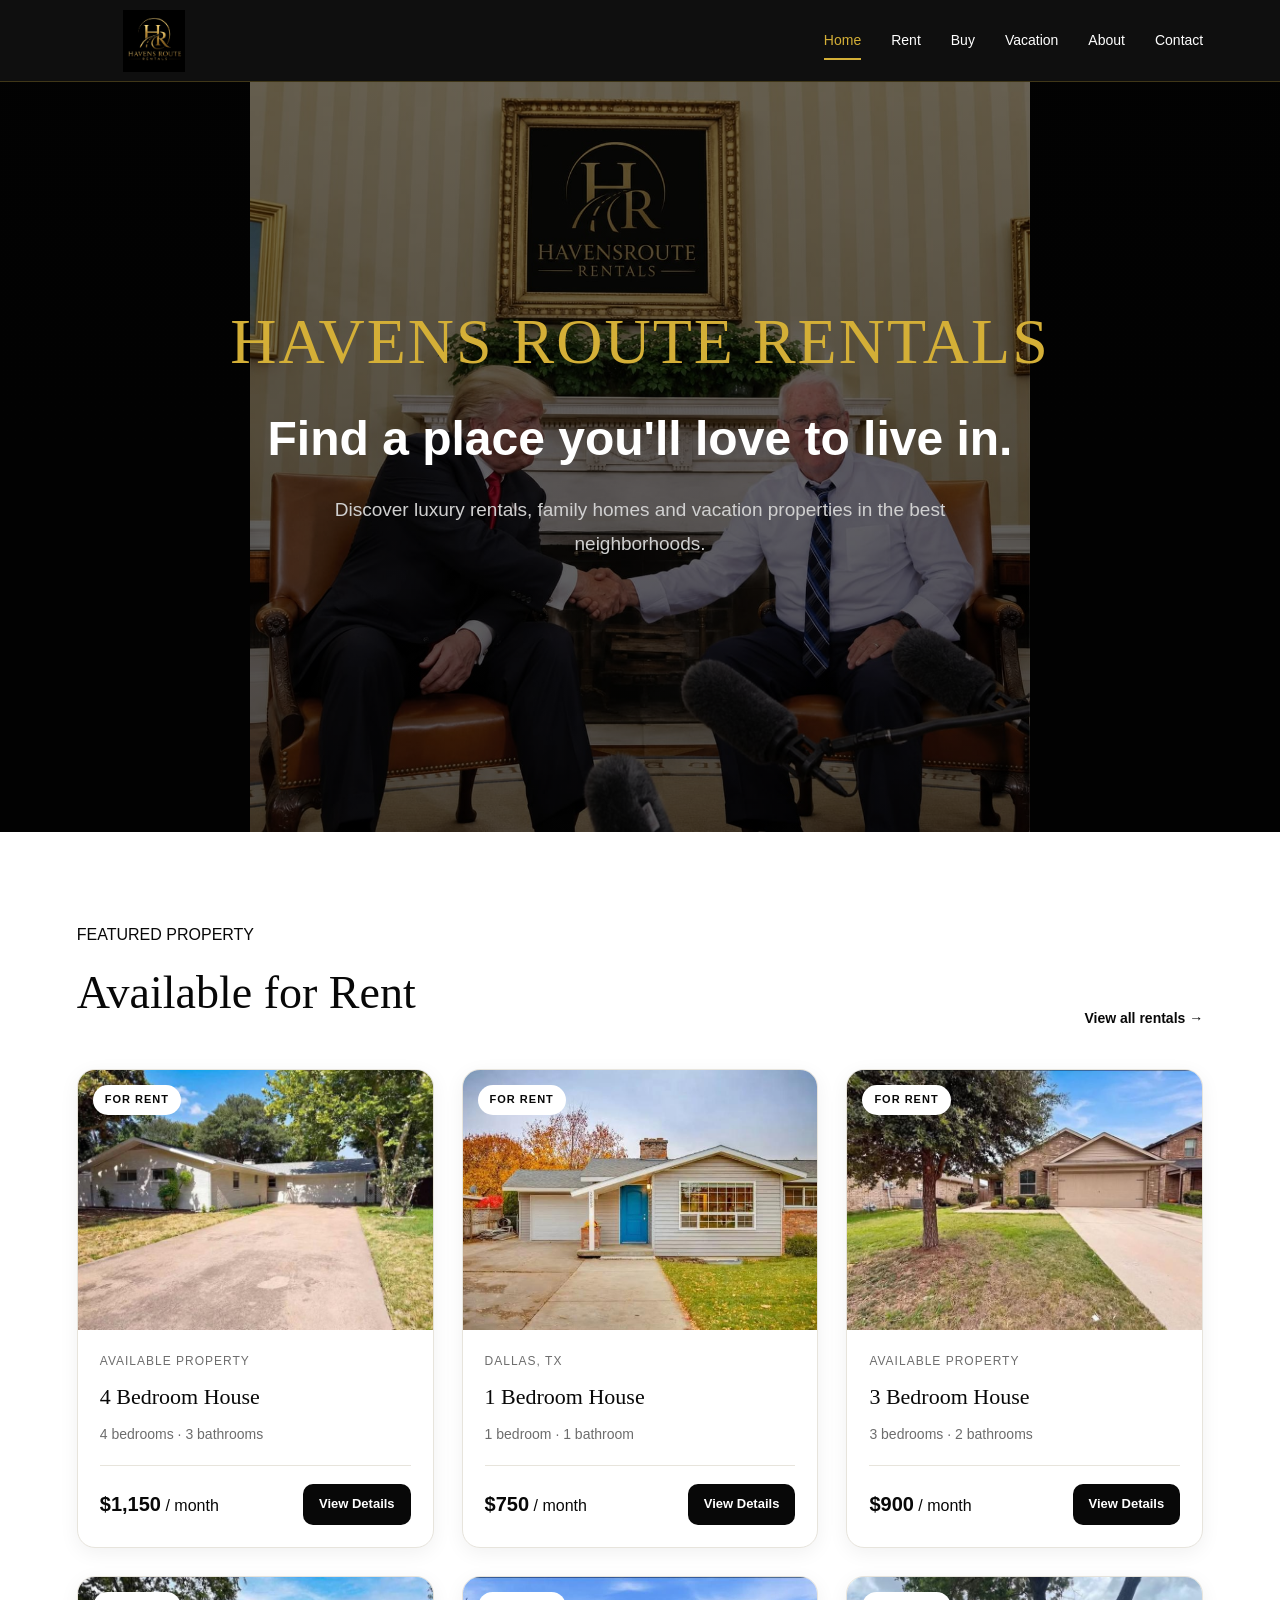
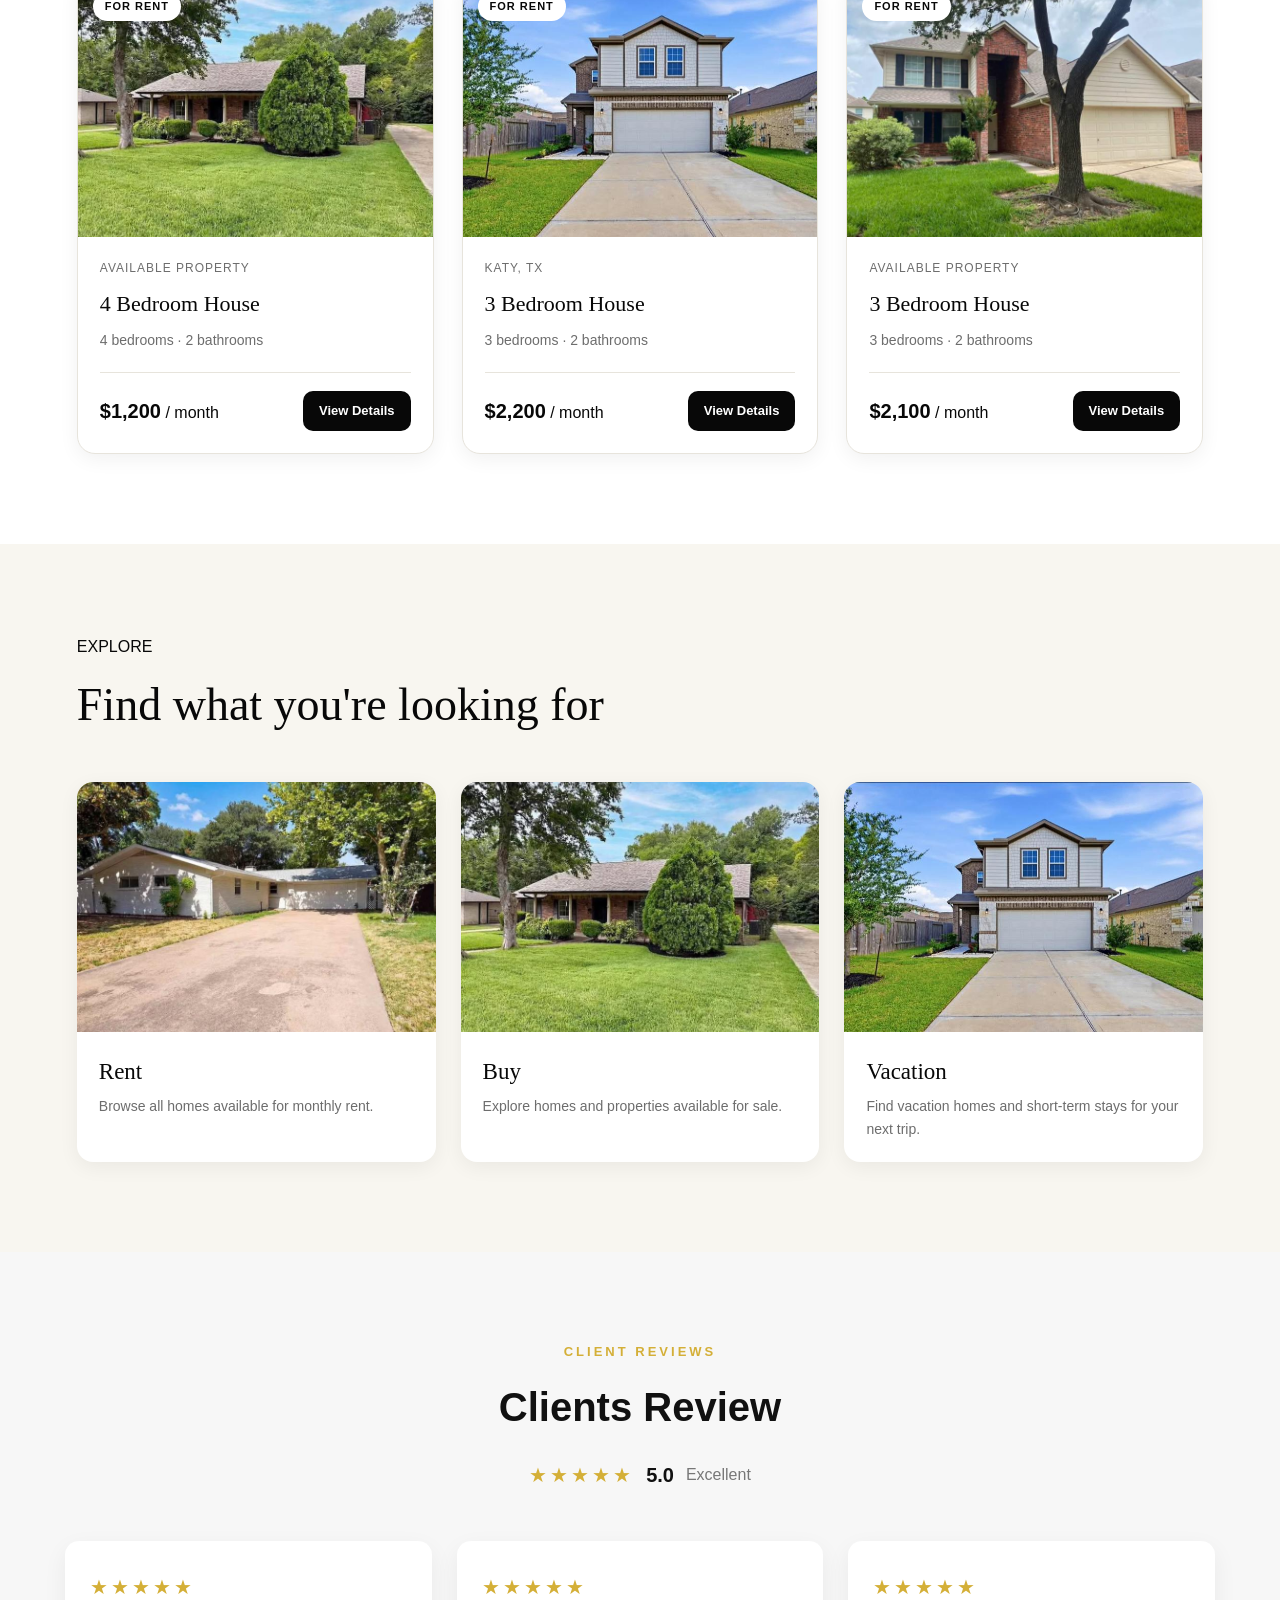
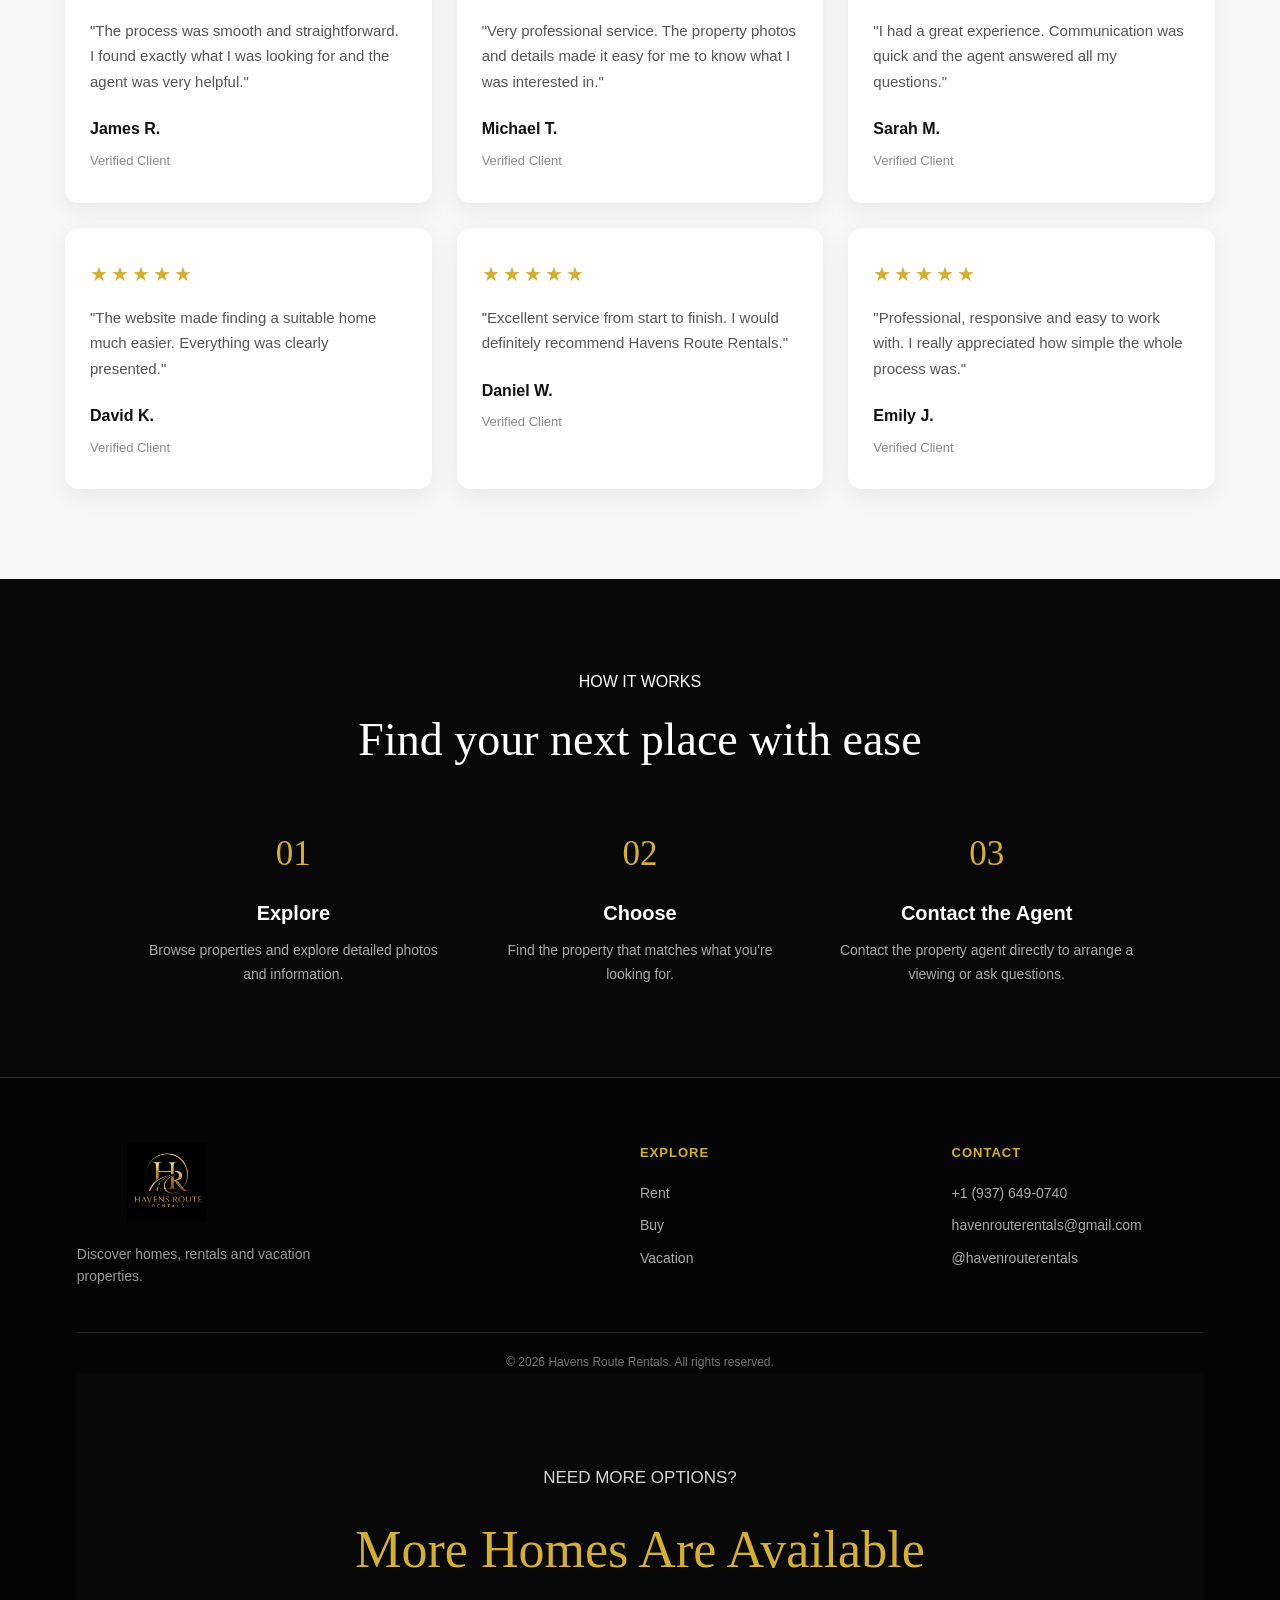
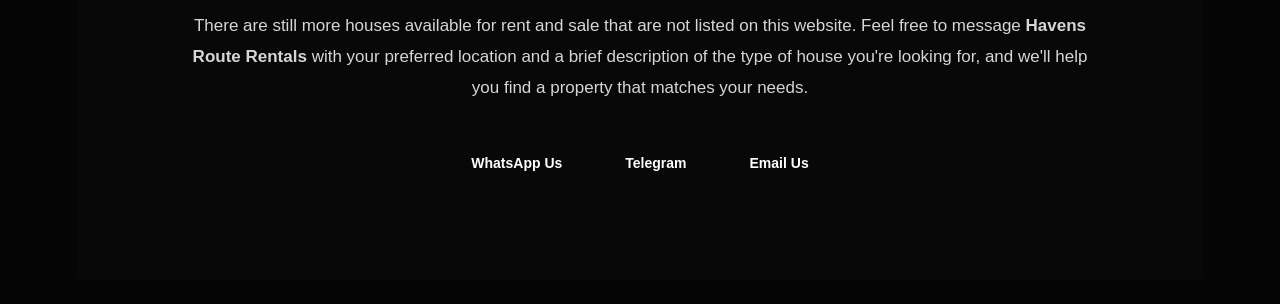
==== commit 32cc91aa: "Fix mobile navigation" ====
--- a/index.html
+++ b/index.html
@@ -42,20 +42,21 @@
     <!-- HERO -->
     <section class="hero">
 
-        <div class="hero-content">
-
-            <p class="hero-label">HAVENS ROUTE RENTALS</p>
-
-            <h1>Find a place you'll love to live in.</h1>
-
-            <p>
-                Discover luxury rentals, family homes and vacation properties in the best neighborhoods.
-            </p>
-
-            
-        </div>
-
-    </section>
+    <div class="hero-content">
+
+        <h1>HAVENS ROUTE RENTALS</h1>
+
+        <h2>Find a place you'll love to live in.</h2>
+
+        <p>
+            Discover luxury rentals, family homes and vacation
+            properties in the best neighborhoods.
+        </p>
+
+    </div>
+
+</section>
+
 
     <!-- FEATURED RENTALS -->
     <section class="properties-section">
@@ -251,6 +252,85 @@
         </div>
 
     </section>
+    <section class="reviews-section">
+
+    <div class="reviews-header">
+        <p class="reviews-label">CLIENT REVIEWS</p>
+        <h2>Clients Review</h2>
+
+        <div class="overall-rating">
+            <div class="stars">★★★★★</div>
+            <strong>5.0</strong>
+            <span>Excellent</span>
+        </div>
+    </div>
+
+    <div class="reviews-grid">
+
+        <div class="review-card">
+            <div class="review-stars">★★★★★</div>
+            <p>
+                "The process was smooth and straightforward. I found exactly
+                what I was looking for and the agent was very helpful."
+            </p>
+            <h4>James R.</h4>
+            <span>Verified Client</span>
+        </div>
+
+        <div class="review-card">
+            <div class="review-stars">★★★★★</div>
+            <p>
+                "Very professional service. The property photos and details
+                made it easy for me to know what I was interested in."
+            </p>
+            <h4>Michael T.</h4>
+            <span>Verified Client</span>
+        </div>
+
+        <div class="review-card">
+            <div class="review-stars">★★★★★</div>
+            <p>
+                "I had a great experience. Communication was quick and the
+                agent answered all my questions."
+            </p>
+            <h4>Sarah M.</h4>
+            <span>Verified Client</span>
+        </div>
+
+        <div class="review-card">
+            <div class="review-stars">★★★★★</div>
+            <p>
+                "The website made finding a suitable home much easier.
+                Everything was clearly presented."
+            </p>
+            <h4>David K.</h4>
+            <span>Verified Client</span>
+        </div>
+
+        <div class="review-card">
+            <div class="review-stars">★★★★★</div>
+            <p>
+                "Excellent service from start to finish. I would definitely
+                recommend Havens Route Rentals."
+            </p>
+            <h4>Daniel W.</h4>
+            <span>Verified Client</span>
+        </div>
+
+        <div class="review-card">
+            <div class="review-stars">★★★★★</div>
+            <p>
+                "Professional, responsive and easy to work with. I really
+                appreciated how simple the whole process was."
+            </p>
+            <h4>Emily J.</h4>
+            <span>Verified Client</span>
+        </div>
+
+    </div>
+
+</section>
+    
 
     <!-- HOW IT WORKS -->
     <section class="how-section">
@@ -283,6 +363,7 @@
         </div>
 
     </section>
+    
 
 </main>
 
@@ -310,6 +391,7 @@
         </div>
 
     </div>
+    
 
     <div class="footer-bottom">
         <p>© 2026 Havens Route Rentals. All rights reserved.</p>
--- a/style.css
+++ b/style.css
@@ -2124,4 +2124,279 @@
         font-size: 22px;
     }
 
+}
+/* =========================
+   HERO BACKGROUND IMAGE
+========================= */
+
+.hero {
+    width: 100%;
+    min-height: 750px;
+
+    background-image:
+        linear-gradient(rgba(0, 0, 0, 0.55), rgba(0, 0, 0, 0.65)),
+        url("images/imageshero.jpg");
+
+    background-size: contain;
+    background-position: center;
+    background-repeat: no-repeat;
+
+    display: flex;
+    align-items: center;
+    justify-content: center;
+    text-align: center;
+
+    padding: 80px 20px;
+    box-sizing: border-box;
+}
+
+.hero-content {
+    max-width: 850px;
+    color: #fff;
+}
+
+.hero-content h1 {
+    color: #d4af37;
+    font-size: 64px;
+    line-height: 1.05;
+    margin: 0 0 35px;
+    letter-spacing: 2px;
+}
+
+.hero-content h2 {
+    color: #fff;
+    font-size: 48px;
+    line-height: 1.2;
+    margin: 0 0 25px;
+}
+
+.hero-content p {
+    color: #fff;
+    font-size: 19px;
+    line-height: 1.7;
+    margin: 0 auto;
+    max-width: 700px;
+}
+
+/* MOBILE */
+
+@media (max-width: 700px) {
+
+    .hero {
+        min-height: 650px;
+        padding: 60px 20px;
+    }
+
+    .hero-content h1 {
+        font-size: 43px;
+    }
+
+    .hero-content h2 {
+        font-size: 34px;
+    }
+
+    .hero-content p {
+        font-size: 16px;
+    }
+
+
+    /* MOBILE NAVIGATION */
+
+    .nav-links {
+        display: none;
+    }
+
+    .nav-links.show {
+        display: flex;
+        flex-direction: column;
+    }
+
+}
+/* =========================
+   ABOUT THE SITE
+========================= */
+
+.about-site {
+    padding: 90px 20px;
+    background: #111;
+    text-align: center;
+}
+
+.about-site-content {
+    max-width: 1000px;
+    margin: 0 auto;
+}
+
+.about-label {
+    color: #d4af37;
+    font-size: 14px;
+    font-weight: 700;
+    letter-spacing: 4px;
+    margin: 0 0 15px;
+}
+
+.about-site h2 {
+    color: #fff;
+    font-size: 42px;
+    margin: 0 0 20px;
+}
+
+.about-site-content > p:not(.about-label) {
+    max-width: 750px;
+    margin: 0 auto 50px;
+    color: #ccc;
+    font-size: 17px;
+    line-height: 1.8;
+}
+
+.about-site-grid {
+    display: grid;
+    grid-template-columns: repeat(3, 1fr);
+    gap: 25px;
+}
+
+.about-site-card {
+    padding: 30px 20px;
+    border: 1px solid #333;
+    border-radius: 12px;
+}
+
+.about-site-card h3 {
+    color: #d4af37;
+    margin: 0 0 12px;
+    font-size: 20px;
+}
+
+.about-site-card p {
+    color: #bbb;
+    margin: 0;
+    line-height: 1.6;
+}
+
+@media (max-width: 700px) {
+
+    .about-site {
+        padding: 65px 20px;
+    }
+
+    .about-site h2 {
+        font-size: 32px;
+    }
+
+    .about-site-grid {
+        grid-template-columns: 1fr;
+        gap: 15px;
+    }
+
+}
+/* =========================
+   CLIENT REVIEWS
+========================= */
+
+.reviews-section {
+    padding: 90px 20px;
+    background: #f7f7f7;
+}
+
+.reviews-header {
+    text-align: center;
+    margin-bottom: 50px;
+}
+
+.reviews-label {
+    color: #d4af37;
+    font-size: 13px;
+    font-weight: 700;
+    letter-spacing: 3px;
+    margin: 0 0 12px;
+}
+
+.reviews-header h2 {
+    font-size: 40px;
+    color: #111;
+    margin: 0 0 20px;
+}
+
+.overall-rating {
+    display: flex;
+    align-items: center;
+    justify-content: center;
+    gap: 12px;
+}
+
+.stars,
+.review-stars {
+    color: #d4af37;
+    letter-spacing: 3px;
+    font-size: 20px;
+}
+
+.overall-rating strong {
+    font-size: 20px;
+    color: #111;
+}
+
+.overall-rating span {
+    color: #777;
+}
+
+.reviews-grid {
+    max-width: 1150px;
+    margin: 0 auto;
+    display: grid;
+    grid-template-columns: repeat(3, 1fr);
+    gap: 25px;
+}
+
+.review-card {
+    background: #fff;
+    padding: 30px 25px;
+    border-radius: 14px;
+    box-shadow: 0 8px 25px rgba(0, 0, 0, 0.06);
+}
+
+.review-stars {
+    margin-bottom: 15px;
+}
+
+.review-card p {
+    color: #555;
+    line-height: 1.7;
+    font-size: 15px;
+    margin: 0 0 22px;
+}
+
+.review-card h4 {
+    margin: 0 0 5px;
+    color: #111;
+    font-size: 16px;
+}
+
+.review-card span {
+    color: #888;
+    font-size: 13px;
+}
+
+@media (max-width: 800px) {
+
+    .reviews-grid {
+        grid-template-columns: 1fr 1fr;
+    }
+
+}
+
+@media (max-width: 550px) {
+
+    .reviews-section {
+        padding: 65px 15px;
+    }
+
+    .reviews-header h2 {
+        font-size: 30px;
+    }
+
+    .reviews-grid {
+        grid-template-columns: 1fr;
+    }
+
 }
